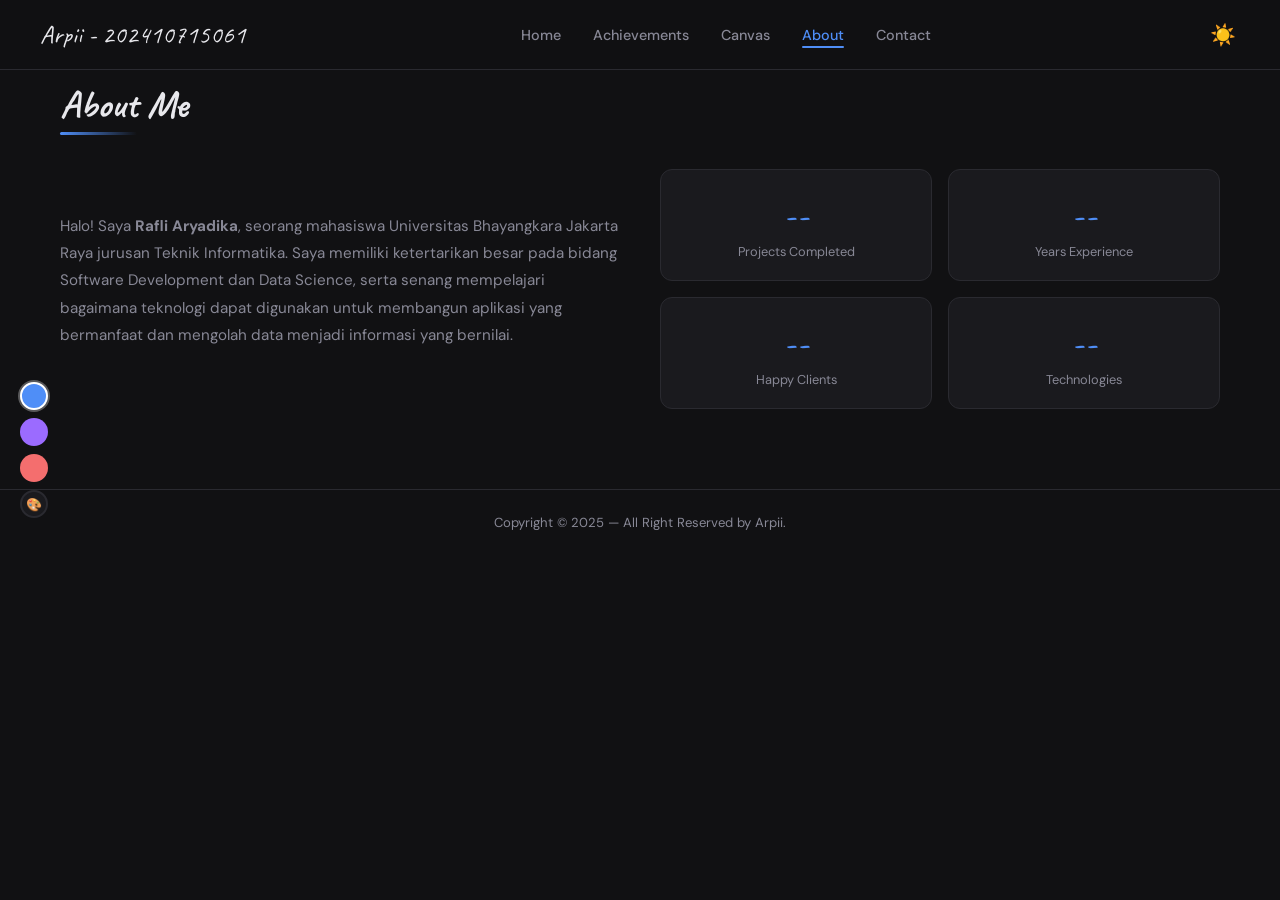
==== about.html @ d250fa43 "update project" ====
<!DOCTYPE html>
<html lang="id">
<head>
<meta charset="UTF-8">
<meta name="viewport" content="width=device-width, initial-scale=1.0">
<title>Arpii — About</title>
<link href="https://fonts.googleapis.com/css2?family=Caveat:wght@400;700&family=DM+Sans:wght@300;400;500&display=swap" rel="stylesheet">
<link rel="stylesheet" href="styles.css">
</head>
<body>

<nav>
  <a href="index.html" class="nav-logo">Arpii - 202410715061</a>
  <ul class="nav-links">
    <li><a href="index.html">Home</a></li>
    <li><a href="achievements.html">Achievements</a></li>
    <li><a href="canvas.html">Canvas</a></li>
    <li><a href="about.html" class="active">About</a></li>
    <li><a href="contact.html">Contact</a></li>
  </ul>
  <div class="nav-right">
    <button class="theme-btn" onclick="toggleTheme()" title="Toggle theme">☀️</button>
  </div>
</nav>

<div class="sidebar-palette" id="sidebarPalette">
  <div class="palette-dot active" style="background:#4f8ef7" title="Blue" onclick="setAccent('#4f8ef7', this)"></div>
  <div class="palette-dot" style="background:#9b6bff" title="Purple" onclick="setAccent('#9b6bff', this)"></div>
  <div class="palette-dot" style="background:#f46e6e" title="Red" onclick="setAccent('#f46e6e', this)"></div>
  <div class="palette-dot special" title="Open Canvas" onclick="window.location.href='canvas.html'">🎨</div>
</div>

<section id="about">
  <h2 class="section-title">About Me</h2>
  <div class="about-grid">
    <div class="about-bio">
      <p>Halo! Saya <strong>Rafli Aryadika</strong>, seorang mahasiswa Universitas Bhayangkara Jakarta Raya jurusan Teknik Informatika. Saya memiliki ketertarikan besar pada bidang Software Development dan Data Science, serta senang mempelajari bagaimana teknologi dapat digunakan untuk membangun aplikasi yang bermanfaat dan mengolah data menjadi informasi yang bernilai.</p>
    </div>
    <div class="about-stats">
      <div class="stat-box"><div class="stat-num">--</div><div class="stat-desc">Projects Completed</div></div>
      <div class="stat-box"><div class="stat-num">--</div><div class="stat-desc">Years Experience</div></div>
      <div class="stat-box"><div class="stat-num">--</div><div class="stat-desc">Happy Clients</div></div>
      <div class="stat-box"><div class="stat-num">--</div><div class="stat-desc">Technologies</div></div>
    </div>
  </div>
</section>

<footer>Copyright © 2025 — All Right Reserved by Arpii.</footer>

<button class="scroll-top" id="scrollTopBtn" onclick="window.scrollTo({top:0,behavior:'smooth'})">↑</button>

  <div id="pageTransition">
    <img src="img/oia-uia.gif"
      class="transition-gif"
      alt="Loading animation"
      title="Page loading">
  </div>

<script src="script.js"></script>
</body>
</html>
---- styles.css ----
:root {
  --bg: #111113;
  --surface: #1a1a1e;
  --border: #2a2a30;
  --accent-blue: #4f8ef7;
  --accent-pink: #f46e6e;
  --accent-purple: #9b6bff;
  --text: #e8e8ec;
  --muted: #888896;
  --polaroid-bg: #f5f0e8;
  --canvas-bg: #1e1e24;
}

*, *::before, *::after { box-sizing: border-box; margin: 0; padding: 0; }

html { scroll-behavior: smooth; }

body {
  background: var(--bg);
  color: var(--text);
  font-family: 'DM Sans', sans-serif;
  min-height: 100vh;
  overflow-x: hidden;
}

/* NAV */
nav {
  position: fixed; 
  top: 0; left: 0; right: 0; 
  z-index: 100;
  display: flex; 
  align-items: center; justify-content: space-between;
  padding: 18px 40px;
  background: rgba(17,17,19,0.85);
  backdrop-filter: blur(12px);
  border-bottom: 1px solid var(--border);
}

.nav-logo {
  font-family: 'Caveat', cursive;
  font-size: 1.6rem;
  color: var(--text);
  text-decoration: none;
}

.nav-links {
  display: flex;
  gap: 32px;
  list-style: none;
}

.nav-links a {
  color: var(--muted);
  text-decoration: none;
  font-size: 0.9rem;
  font-weight: 500;
  transition: color 0.2s;
  position: relative;
}

.nav-links a.active { 
  color: var(--accent-blue); }

.nav-links a.active::after {
  content: ''; 
  position: absolute; 
  bottom: -4px; left: 0; right: 0;
  height: 2px; background: var(--accent-blue); 
  border-radius: 2px;
}

.nav-links a:hover { color: var(--text); }

.nav-right { display: flex; align-items: center; gap: 12px; }

.theme-btn {
  background: none; border: none; cursor: pointer;
  font-size: 1.3rem; padding: 4px;
  transition: transform 0.3s;
}
.theme-btn:hover { transform: rotate(30deg) scale(1.1); }

/* HERO */
#home {
  min-height: 100vh;
  display: flex;
  align-items: center;
  justify-content: center;
  gap: 80px;
  padding: 100px 60px 60px;
  position: relative;
  overflow: hidden;
}

#home::before {
  content: '';
  position: absolute; inset: 0;
  background: radial-gradient(ellipse 60% 60% at 30% 50%, rgba(79,142,247,0.07) 0%, transparent 70%),
              radial-gradient(ellipse 40% 40% at 70% 60%, rgba(155,107,255,0.05) 0%, transparent 70%);
  pointer-events: none;
}

/* POLAROID */
.polaroid-stack {
  position: relative;
  width: 260px; height: 330px;
  flex-shrink: 0;
  animation: floatPolaroid 4s ease-in-out infinite;
}

@keyframes floatPolaroid {
  0%, 100% { transform: translateY(0px) rotate(-4deg); }
  50% { transform: translateY(-14px) rotate(-2deg); }
}

.polaroid-back {
  position: absolute;
  top: 14px; left: 14px;
  width: 240px; height: 310px;
  background: #a8c5f0;
  border-radius: 6px;
  transform: rotate(4deg);
  box-shadow: 0 8px 32px rgba(0,0,0,0.4);
}

.polaroid-front {
  position: absolute;
  top: 0; left: 0;
  width: 240px; height: 310px;
  background: var(--polaroid-bg);
  border-radius: 6px;
  padding: 14px 14px 48px;
  box-shadow: 0 12px 40px rgba(0,0,0,0.5);
  cursor: grab;
}

.polaroid-photo {
  width: 100%; height: 220px;
  background: linear-gradient(145deg, #2a2d3a, #1a1d2e);
  border-radius: 3px;
  overflow: hidden;
  display: flex; align-items: center; justify-content: center;
  font-size: 4rem;
}

.polaroid-photo img{
  width:100%;
  height:100%;
  object-fit:cover;
  display:block;
  filter:contrast(1.05) brightness(1.05);
}

.polaroid-label {
  font-family: 'Caveat', cursive;
  font-size: 1.1rem;
  color: #444;
  text-align: center;
  margin-top: 10px;
}

/* CAMERA ICON */
.camera-icon {
  position: absolute;
  top: -30px; left: -30px;
  font-size: 2.8rem;
  animation: cameraBob 3s ease-in-out infinite;
  filter: drop-shadow(0 4px 8px rgba(0,0,0,0.3));
}
@keyframes cameraBob {
  0%, 100% { transform: rotate(-10deg) scale(1); }
  50% { transform: rotate(5deg) scale(1.05); }
}

/* BADGES */
.badge {
  position: absolute;
  padding: 6px 16px;
  border-radius: 20px;
  font-size: 0.78rem;
  font-weight: 600;
  white-space: nowrap;
  box-shadow: 0 4px 12px rgba(0,0,0,0.3);
  animation: badgePop 0.6s cubic-bezier(0.34, 1.56, 0.64, 1) both;
}
.badge-red { background: #f46e6e; color: white; top: 60px; right: -80px; transform: rotate(3deg); animation-delay: 0.3s; }
.badge-blue { background: #4f8ef7; color: white; top: 130px; right: -70px; transform: rotate(-2deg); animation-delay: 0.5s; }

@keyframes badgePop {
  from { opacity: 0; transform: scale(0.5) rotate(10deg); }
  to { opacity: 1; }
}

/* HERO TEXT */
.hero-text { max-width: 480px; }

.hero-greeting {
  font-family: 'Caveat', cursive;
  font-size: clamp(2.8rem, 5vw, 4.2rem);
  font-weight: 700;
  line-height: 1.1;
  margin-bottom: 14px;
  animation: slideUp 0.7s ease both 0.2s;
}

.hero-sub {
  color: var(--muted);
  font-size: 1rem;
  margin-bottom: 10px;
  animation: slideUp 0.7s ease both 0.35s;
}

.hero-links {
  font-size: 0.95rem;
  color: var(--muted);
  animation: slideUp 0.7s ease both 0.45s;
}

.hero-links a {
  color: var(--text);
  font-weight: 600;
  text-decoration: underline;
  text-underline-offset: 3px;
  transition: color 0.2s;
}
.hero-links a:hover { color: var(--accent-blue); }

@keyframes slideUp {
  from { opacity: 0; transform: translateY(24px); }
  to { opacity: 1; transform: translateY(0); }
}

.hero-cta {
  display: flex; gap: 14px; margin-top: 28px;
  animation: slideUp 0.7s ease both 0.55s;
}

.btn {
  padding: 11px 26px; border-radius: 8px;
  font-family: 'DM Sans', sans-serif;
  font-size: 0.88rem; font-weight: 600;
  cursor: pointer; transition: all 0.2s; border: none;
  text-decoration: none; display: inline-flex; align-items: center; gap: 6px;
}
.btn-primary { background: var(--accent-blue); color: white; }
.btn-primary:hover { background: #3a7ae8; transform: translateY(-2px); box-shadow: 0 8px 20px rgba(79,142,247,0.35); }
.btn-ghost { background: var(--surface); color: var(--text); border: 1px solid var(--border); }
.btn-ghost:hover { border-color: var(--accent-blue); color: var(--accent-blue); transform: translateY(-2px); }

/* SIDEBAR DOTS */
.sidebar-palette {
  position: fixed; left: 20px; top: 50%; transform: translateY(-50%);
  display: flex; flex-direction: column; align-items: center; gap: 8px;
  z-index: 50;
}

.palette-dot {
  width: 28px; height: 28px; border-radius: 50%;
  cursor: pointer; transition: transform 0.2s, box-shadow 0.2s;
  border: 2px solid transparent;
}
.palette-dot:hover { transform: scale(1.2); }
.palette-dot.active { border-color: white; box-shadow: 0 0 0 2px rgba(255,255,255,0.3); }
.palette-dot.special { background: var(--surface); border: 2px solid var(--border); display: flex; align-items: center; justify-content: center; font-size: 0.8rem; }

/* SECTIONS */
section { padding: 80px 60px; }

.section-title {
  font-family: 'Caveat', cursive;
  font-size: 2.4rem;
  margin-bottom: 40px;
  position: relative;
  display: inline-block;
}
.section-title::after {
  content: ''; position: absolute; bottom: -6px; left: 0;
  width: 60%; height: 3px;
  background: linear-gradient(90deg, var(--accent-blue), transparent);
  border-radius: 2px;
}

/* PORTFOLIO */
.portfolio-grid {
  display: grid;
  grid-template-columns: repeat(auto-fill, minmax(280px, 1fr));
  gap: 24px;
}

.project-card {
  background: var(--surface);
  border: 1px solid var(--border);
  border-radius: 14px;
  overflow: hidden;
  transition: transform 0.25s, box-shadow 0.25s, border-color 0.25s;
  cursor: pointer;
}
.project-card:hover {
  transform: translateY(-6px);
  box-shadow: 0 20px 40px rgba(0,0,0,0.3);
  border-color: var(--accent-blue);
}

.project-thumb {
  height: 160px;
  display: flex; align-items: center; justify-content: center;
  font-size: 3rem;
}

.project-info { padding: 16px 20px 20px; }
.project-title { font-weight: 600; margin-bottom: 6px; }
.project-desc { font-size: 0.84rem; color: var(--muted); line-height: 1.5; }

.project-tags { display: flex; flex-wrap: wrap; gap: 6px; margin-top: 12px; }
.tag {
  font-size: 0.72rem; font-weight: 600;
  padding: 3px 10px; border-radius: 20px;
  background: rgba(79,142,247,0.12); color: var(--accent-blue);
}

/* CANVAS SECTION */
#canvas-section {
  background: var(--canvas-bg);
  border-top: 1px solid var(--border);
  border-bottom: 1px solid var(--border);
}

.canvas-wrapper {
  display: flex; flex-direction: column; gap: 16px;
}

.canvas-toolbar {
  display: flex; align-items: center; gap: 12px;
  flex-wrap: wrap;
  background: var(--surface);
  padding: 12px 18px;
  border-radius: 12px;
  border: 1px solid var(--border);
}

.toolbar-group {
  display: flex; align-items: center; gap: 8px;
  padding-right: 12px;
  border-right: 1px solid var(--border);
}
.toolbar-group:last-child { border-right: none; padding-right: 0; }

.tool-btn {
  background: none; border: 1px solid var(--border);
  color: var(--muted); padding: 7px 14px;
  border-radius: 8px; cursor: pointer; font-size: 0.82rem; font-weight: 500;
  font-family: 'DM Sans', sans-serif;
  transition: all 0.2s; display: flex; align-items: center; gap: 5px;
}
.tool-btn:hover, .tool-btn.active {
  background: var(--accent-blue); color: white; border-color: var(--accent-blue);
}

.color-swatch {
  width: 28px; height: 28px; border-radius: 50%; cursor: pointer;
  border: 2px solid transparent; transition: transform 0.15s;
}
.color-swatch:hover { transform: scale(1.15); }
.color-swatch.selected { border-color: white; box-shadow: 0 0 0 2px rgba(255,255,255,0.3); }

.color-input { display: none; }

.size-slider {
  appearance: none; -webkit-appearance: none;
  width: 90px; height: 4px;
  background: var(--border); border-radius: 2px; cursor: pointer;
}
.size-slider::-webkit-slider-thumb {
  appearance: none; -webkit-appearance: none;
  width: 14px; height: 14px; border-radius: 50%;
  background: var(--accent-blue); cursor: pointer;
}

.size-label { font-size: 0.78rem; color: var(--muted); min-width: 28px; }

#drawCanvas {
  width: 100%;
  height: 500px;
  border-radius: 12px;
  border: 1px solid var(--border);
  cursor: crosshair;
  background: #16161a;
  display: block;
  touch-action: none;
}

.canvas-footer {
  display: flex; gap: 10px; justify-content: flex-end;
}

/* ABOUT */
.about-grid { display: grid; grid-template-columns: 1fr 1fr; gap: 40px; align-items: center; }
.about-bio { line-height: 1.8; color: var(--muted); font-size: 0.95rem; }
.about-bio p { margin-bottom: 16px; }
.about-stats { display: grid; grid-template-columns: 1fr 1fr; gap: 16px; }
.stat-box {
  background: var(--surface); border: 1px solid var(--border);
  border-radius: 12px; padding: 20px;
  text-align: center;
}
.stat-num { font-family: 'Caveat', cursive; font-size: 2.4rem; color: var(--accent-blue); }
.stat-desc { font-size: 0.8rem; color: var(--muted); margin-top: 4px; }

/* CONTACT */
.contact-grid { display: grid; grid-template-columns: 1fr 1fr; gap: 40px; }
.contact-links { display: flex; flex-direction: column; gap: 14px; }
.contact-link {
  display: flex; align-items: center; gap: 14px;
  padding: 16px 20px; background: var(--surface);
  border: 1px solid var(--border); border-radius: 12px;
  text-decoration: none; color: var(--text);
  transition: all 0.2s;
}
.contact-link:hover { border-color: var(--accent-blue); transform: translateX(4px); }
.contact-link-icon { font-size: 1.4rem; }
.contact-link-label { font-size: 0.78rem; color: var(--muted); }
.contact-link-value { font-weight: 500; }

.contact-form { display: flex; flex-direction: column; gap: 14px; }
.form-input, .form-textarea {
  background: var(--surface); border: 1px solid var(--border);
  border-radius: 10px; padding: 13px 16px;
  color: var(--text); font-family: 'DM Sans', sans-serif; font-size: 0.9rem;
  outline: none; transition: border-color 0.2s; resize: none;
}
.form-input:focus, .form-textarea:focus { border-color: var(--accent-blue); }
.form-textarea { height: 120px; }

/* FOOTER */
footer {
  text-align: center; padding: 24px;
  color: var(--muted); font-size: 0.82rem;
  border-top: 1px solid var(--border);
}

/* OPACITY OVERLAY for canvas */
#canvasModal {
  display: none; position: fixed; inset: 0; z-index: 200;
  background: rgba(0,0,0,0.85); backdrop-filter: blur(4px);
  align-items: center; justify-content: center; padding: 40px;
}
#canvasModal.open { display: flex; }

.modal-inner {
  background: var(--surface); border-radius: 18px;
  border: 1px solid var(--border); padding: 28px;
  width: 100%; max-width: 900px;
}

.modal-header {
  display: flex; justify-content: space-between; align-items: center;
  margin-bottom: 20px;
}
.modal-title { font-family: 'Caveat', cursive; font-size: 1.8rem; }
.close-btn {
  background: none; border: 1px solid var(--border);
  color: var(--muted); width: 36px; height: 36px; border-radius: 8px;
  cursor: pointer; font-size: 1.2rem; transition: all 0.2s;
}
.close-btn:hover { background: #ff4444; color: white; border-color: #ff4444; }

/* SCROLL TO TOP */
.scroll-top {
  position: fixed; bottom: 30px; right: 30px;
  width: 44px; height: 44px; border-radius: 50%;
  background: var(--accent-blue); color: white;
  border: none; cursor: pointer; font-size: 1.2rem;
  box-shadow: 0 4px 16px rgba(79,142,247,0.4);
  transition: all 0.2s; opacity: 0; pointer-events: none;
  z-index: 99;
}
.scroll-top.visible { opacity: 1; pointer-events: all; }
.scroll-top:hover { transform: translateY(-3px); }

@media (max-width: 768px) {
  #home { flex-direction: column; padding: 100px 24px 60px; gap: 40px; }
  .about-grid, .contact-grid { grid-template-columns: 1fr; }
  section { padding: 60px 24px; }
  nav { padding: 16px 24px; }
  .nav-links { gap: 20px; }
}

/* ==================== PAGE TRANSITION ==================== */

/* Panel default MENUTUPI layar, langsung auto-slide keluar via CSS.
   Tidak ada jeda JS → tidak ada blink. */
#pageTransition {
  position: fixed;
  left: 0; top: 0;
  width: 100%; height: 100%;
  background: #2b0047;
  display: flex;
  align-items: center;
  justify-content: center;
  z-index: 9999;
  transform: translateY(0%);
  animation: pageSlideOut 0.65s cubic-bezier(0.76, 0, 0.24, 1) 0.05s forwards;
  pointer-events: none;
}

/* Saat klik link → reset posisi ke bawah, lalu naik menutupi layar */
#pageTransition.active {
  transform: translateY(100%);
  animation: pageSlideIn 0.55s cubic-bezier(0.76, 0, 0.24, 1) forwards;
  pointer-events: all;
}

@keyframes pageSlideIn {
  from { transform: translateY(100%); }
  to   { transform: translateY(0%); }
}

@keyframes pageSlideOut {
  from { transform: translateY(0%); }
  to   { transform: translateY(-100%); }
}

.transition-gif {
  width: 120px;
  animation: gifBounce 0.6s ease infinite alternate;
}

@keyframes gifBounce {
  from { transform: scale(0.95); }
  to   { transform: scale(1.05); }
}
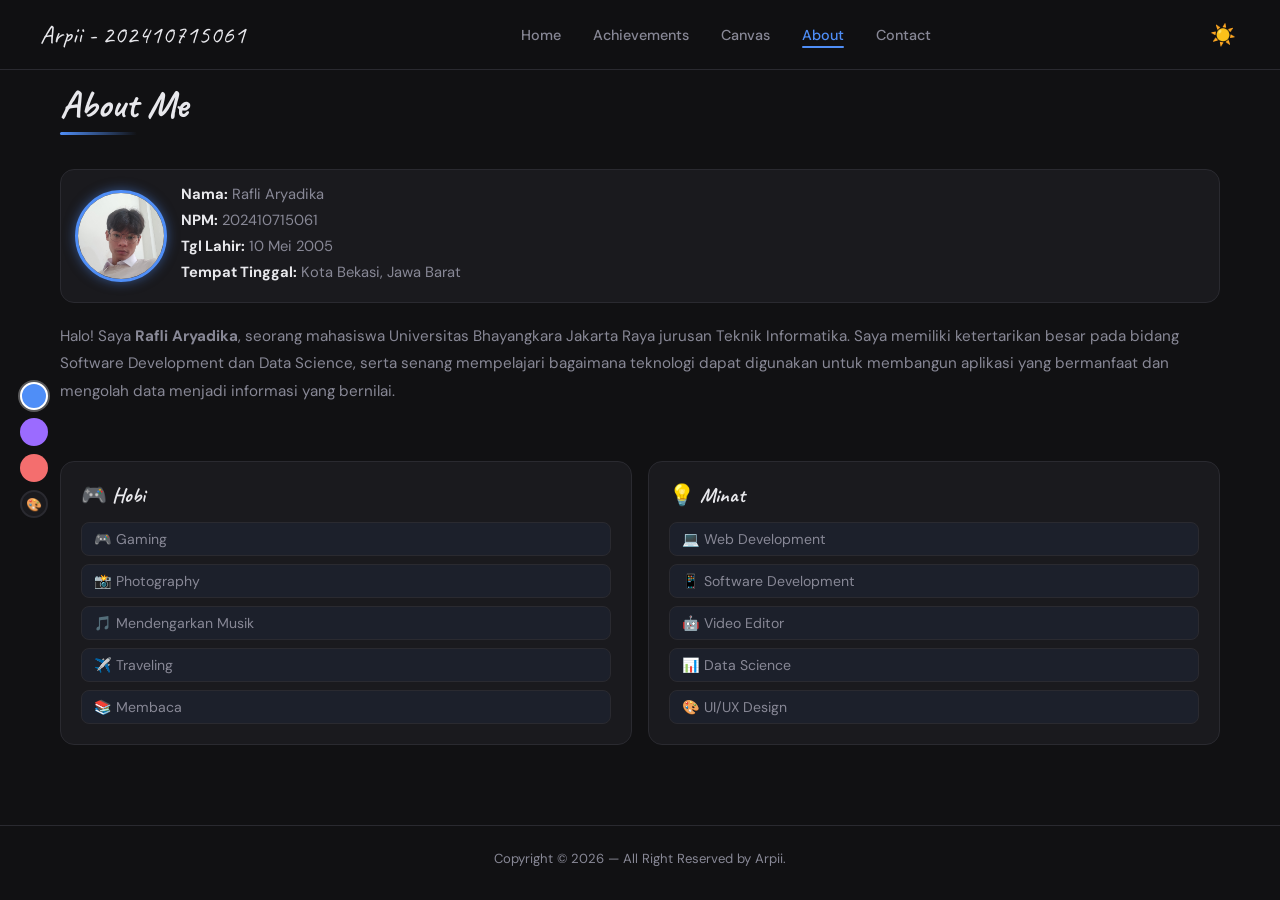
==== commit d0fce2fc: "major adds and updates to the achievements section, including new images and updated dates. Also add" ====
--- a/about.html
+++ b/about.html
@@ -1,61 +1,97 @@
-<!DOCTYPE html>
-<html lang="id">
-<head>
-<meta charset="UTF-8">
-<meta name="viewport" content="width=device-width, initial-scale=1.0">
-<title>Arpii — About</title>
-<link href="https://fonts.googleapis.com/css2?family=Caveat:wght@400;700&family=DM+Sans:wght@300;400;500&display=swap" rel="stylesheet">
-<link rel="stylesheet" href="styles.css">
-</head>
-<body>
-
-<nav>
-  <a href="index.html" class="nav-logo">Arpii - 202410715061</a>
-  <ul class="nav-links">
-    <li><a href="index.html">Home</a></li>
-    <li><a href="achievements.html">Achievements</a></li>
-    <li><a href="canvas.html">Canvas</a></li>
-    <li><a href="about.html" class="active">About</a></li>
-    <li><a href="contact.html">Contact</a></li>
-  </ul>
-  <div class="nav-right">
-    <button class="theme-btn" onclick="toggleTheme()" title="Toggle theme">☀️</button>
-  </div>
-</nav>
-
-<div class="sidebar-palette" id="sidebarPalette">
-  <div class="palette-dot active" style="background:#4f8ef7" title="Blue" onclick="setAccent('#4f8ef7', this)"></div>
-  <div class="palette-dot" style="background:#9b6bff" title="Purple" onclick="setAccent('#9b6bff', this)"></div>
-  <div class="palette-dot" style="background:#f46e6e" title="Red" onclick="setAccent('#f46e6e', this)"></div>
-  <div class="palette-dot special" title="Open Canvas" onclick="window.location.href='canvas.html'">🎨</div>
-</div>
-
-<section id="about">
-  <h2 class="section-title">About Me</h2>
-  <div class="about-grid">
-    <div class="about-bio">
-      <p>Halo! Saya <strong>Rafli Aryadika</strong>, seorang mahasiswa Universitas Bhayangkara Jakarta Raya jurusan Teknik Informatika. Saya memiliki ketertarikan besar pada bidang Software Development dan Data Science, serta senang mempelajari bagaimana teknologi dapat digunakan untuk membangun aplikasi yang bermanfaat dan mengolah data menjadi informasi yang bernilai.</p>
-    </div>
-    <div class="about-stats">
-      <div class="stat-box"><div class="stat-num">--</div><div class="stat-desc">Projects Completed</div></div>
-      <div class="stat-box"><div class="stat-num">--</div><div class="stat-desc">Years Experience</div></div>
-      <div class="stat-box"><div class="stat-num">--</div><div class="stat-desc">Happy Clients</div></div>
-      <div class="stat-box"><div class="stat-num">--</div><div class="stat-desc">Technologies</div></div>
-    </div>
-  </div>
-</section>
-
-<footer>Copyright © 2025 — All Right Reserved by Arpii.</footer>
-
-<button class="scroll-top" id="scrollTopBtn" onclick="window.scrollTo({top:0,behavior:'smooth'})">↑</button>
-
-  <div id="pageTransition">
-    <img src="img/oia-uia.gif"
-      class="transition-gif"
-      alt="Loading animation"
-      title="Page loading">
-  </div>
-
-<script src="script.js"></script>
-</body>
-</html>
+<!DOCTYPE html>
+<html lang="id">
+<head>
+<meta charset="UTF-8">
+<meta name="viewport" content="width=device-width, initial-scale=1.0">
+<title>Arpii — About</title>
+<link href="https://fonts.googleapis.com/css2?family=Caveat:wght@400;700&family=DM+Sans:wght@300;400;500&display=swap" rel="stylesheet">
+<link rel="stylesheet" href="styles.css">
+</head>
+<body>
+
+<nav>
+  <a href="index.html" class="nav-logo">Arpii - 202410715061</a>
+  <ul class="nav-links" id="navLinks">
+    <li><a href="index.html">Home</a></li>
+    <li><a href="achievements.html">Achievements</a></li>
+    <li><a href="canvas.html">Canvas</a></li>
+    <li><a href="about.html" class="active">About</a></li>
+    <li><a href="contact.html">Contact</a></li>
+  </ul>
+  <div class="nav-right">
+  <button class="theme-btn" onclick="toggleTheme()" title="Toggle theme">☀️</button>
+  <button class="hamburger" id="hamburger" onclick="toggleNav()" aria-label="Menu">
+    <span></span><span></span><span></span>
+  </button>
+  </div>
+</nav>
+
+<div class="sidebar-palette" id="sidebarPalette">
+  <div class="palette-dot active" style="background:#4f8ef7" title="Blue" onclick="setAccent('#4f8ef7', this)"></div>
+  <div class="palette-dot" style="background:#9b6bff" title="Purple" onclick="setAccent('#9b6bff', this)"></div>
+  <div class="palette-dot" style="background:#f46e6e" title="Red" onclick="setAccent('#f46e6e', this)"></div>
+  <div class="palette-dot special" title="Open Canvas" onclick="window.location.href='canvas.html'">🎨</div>
+</div>
+
+<section id="about">
+  <h2 class="section-title">About Me</h2>
+  <div class="about-grid">
+
+    <div class="about-left">
+
+      <div class="profile-card">
+      <img src="img/rafli.jpg" alt="Rafli Aryadika" class="profile-img">
+
+      <div class="profile-info">
+        <p><strong>Nama:</strong> Rafli Aryadika</p>
+        <p><strong>NPM:</strong> 202410715061</p>
+        <p><strong>Tgl Lahir:</strong> 10 Mei 2005</p>
+        <p><strong>Tempat Tinggal:</strong> Kota Bekasi, Jawa Barat</p>
+      </div>
+    </div>
+
+    <div class="about-bio">
+      <p>Halo! Saya <strong>Rafli Aryadika</strong>, seorang mahasiswa Universitas Bhayangkara Jakarta Raya jurusan Teknik Informatika. Saya memiliki ketertarikan besar pada bidang Software Development dan Data Science, serta senang mempelajari bagaimana teknologi dapat digunakan untuk membangun aplikasi yang bermanfaat dan mengolah data menjadi informasi yang bernilai.</p>
+    </div>
+  </div>
+
+    <div class="about-hobbies">
+      <div class="hobbies-col">
+        <h3 class="hobbies-title">🎮 Hobi</h3>
+        <ul class="hobbies-list">
+          <li>🎮 Gaming</li>
+          <li>📸 Photography</li>
+          <li>🎵 Mendengarkan Musik</li>
+          <li>✈️ Traveling</li>
+          <li>📚 Membaca</li>
+        </ul>
+      </div>
+      <div class="hobbies-col">
+        <h3 class="hobbies-title">💡 Minat</h3>
+        <ul class="hobbies-list">
+          <li>💻 Web Development</li>
+          <li>📱 Software Development</li>
+          <li>🤖 Video Editor</li>
+          <li>📊 Data Science</li>
+          <li>🎨 UI/UX Design</li>
+        </ul>
+      </div>
+    </div>
+
+  </div>
+</section>
+
+<footer>Copyright © 2026 — All Right Reserved by Arpii.</footer>
+
+<button class="scroll-top" id="scrollTopBtn" onclick="window.scrollTo({top:0,behavior:'smooth'})">↑</button>
+
+  <div id="pageTransition">
+    <img src="img/oia-uia.gif"
+      class="transition-gif"
+      alt="Loading animation"
+      title="Page loading">
+  </div>
+
+<script src="script.js"></script>
+</body>
+</html>
--- a/styles.css
+++ b/styles.css
@@ -1,531 +1,1023 @@
+html{
+  scroll-behavior: smooth;
+}
+
 :root {
-  --bg: #111113;
-  --surface: #1a1a1e;
-  --border: #2a2a30;
-  --accent-blue: #4f8ef7;
-  --accent-pink: #f46e6e;
+  --bg:            #111113;
+  --surface:       #1a1a1e;
+  --border:        #2a2a30;
+  --accent-blue:   #4f8ef7;
+  --accent-pink:   #f46e6e;
   --accent-purple: #9b6bff;
-  --text: #e8e8ec;
-  --muted: #888896;
-  --polaroid-bg: #f5f0e8;
-  --canvas-bg: #1e1e24;
-}
-
-*, *::before, *::after { box-sizing: border-box; margin: 0; padding: 0; }
-
-html { scroll-behavior: smooth; }
+  --text:          #e8e8ec;
+  --muted:         #888896;
+  --polaroid-bg:   #f5f0e8;
+  --canvas-bg:     #1e1e24;
+}
+
+*, *::before, *::after {
+  box-sizing: border-box;
+  margin: 0;
+  padding: 0;
+}
+
+html {
+  scroll-behavior: smooth;
+}
 
 body {
-  background: var(--bg);
-  color: var(--text);
-  font-family: 'DM Sans', sans-serif;
-  min-height: 100vh;
-  overflow-x: hidden;
-}
-
-/* NAV */
+  background:   var(--bg);
+  color:        var(--text);
+  font-family:  'DM Sans', sans-serif;
+  min-height:   100vh;
+  overflow-x:   hidden;
+  transition:   background 0.4s ease, color 0.3s ease;
+}
+
+body, nav, .polaroid-front, .stat-box, .contact-link,
+.form-input, .form-textarea, .card, .project-card,
+.canvas-toolbar, #drawCanvas, .modal-inner {
+  transition: background 0.4s ease, border-color 0.3s ease, color 0.3s ease;
+}
+
 nav {
-  position: fixed; 
-  top: 0; left: 0; right: 0; 
-  z-index: 100;
-  display: flex; 
-  align-items: center; justify-content: space-between;
-  padding: 18px 40px;
-  background: rgba(17,17,19,0.85);
+  position:        fixed;
+  top: 0; left: 0; right: 0;
+  z-index:         100;
+  display:         flex;
+  align-items:     center;
+  justify-content: space-between;
+  flex-wrap:       wrap;
+  padding:         18px 40px;
+  background:      rgba(17,17,19,0.85);
   backdrop-filter: blur(12px);
-  border-bottom: 1px solid var(--border);
+  border-bottom:   1px solid var(--border);
+  transition:      background 0.4s ease, border-color 0.3s ease;
 }
 
 .nav-logo {
-  font-family: 'Caveat', cursive;
-  font-size: 1.6rem;
-  color: var(--text);
+  font-family:     'Caveat', cursive;
+  font-size:       1.6rem;
+  color:           var(--text);
   text-decoration: none;
 }
 
 .nav-links {
-  display: flex;
-  gap: 32px;
+  display:    flex;
+  gap:        32px;
   list-style: none;
 }
 
 .nav-links a {
-  color: var(--muted);
+  color:           var(--muted);
   text-decoration: none;
-  font-size: 0.9rem;
-  font-weight: 500;
-  transition: color 0.2s;
-  position: relative;
-}
-
-.nav-links a.active { 
-  color: var(--accent-blue); }
-
-.nav-links a.active::after {
-  content: ''; 
-  position: absolute; 
+  font-size:       0.9rem;
+  font-weight:     500;
+  position:        relative;
+  transition:      color 0.2s;
+}
+
+.nav-links a:hover          { color: var(--text); }
+.nav-links a.active         { color: var(--accent-blue); }
+.nav-links a.active::after  {
+  content:       '';
+  position:      absolute;
   bottom: -4px; left: 0; right: 0;
-  height: 2px; background: var(--accent-blue); 
+  height:        2px;
+  background:    var(--accent-blue);
   border-radius: 2px;
 }
 
-.nav-links a:hover { color: var(--text); }
-
-.nav-right { display: flex; align-items: center; gap: 12px; }
+.nav-right {
+  display:     flex;
+  align-items: center;
+  gap:         12px;
+}
 
 .theme-btn {
-  background: none; border: none; cursor: pointer;
-  font-size: 1.3rem; padding: 4px;
-  transition: transform 0.3s;
-}
-.theme-btn:hover { transform: rotate(30deg) scale(1.1); }
-
-/* HERO */
+  background:  none;
+  border:      none;
+  cursor:      pointer;
+  font-size:   1.3rem;
+  padding:     4px;
+  transition:  transform 0.4s cubic-bezier(0.34, 1.56, 0.64, 1);
+}
+
+.theme-btn:hover {
+  transform: rotate(30deg) scale(1.1);
+}
+
+.theme-btn.spinning {
+  animation: themeSpin 0.5s cubic-bezier(0.34, 1.56, 0.64, 1) forwards;
+}
+
+@keyframes themeSpin {
+  0%   { transform: rotate(0deg)   scale(1);   }
+  40%  { transform: rotate(200deg) scale(1.3); }
+  70%  { transform: rotate(340deg) scale(0.9); }
+  100% { transform: rotate(360deg) scale(1);   }
+}
+
+.hamburger {
+  display:       none;
+  flex-direction: column;
+  gap:           5px;
+  background:    none;
+  border:        1px solid var(--border);
+  border-radius: 8px;
+  padding:       8px 10px;
+  cursor:        pointer;
+}
+
+.hamburger span {
+  display:       block;
+  width:         20px;
+  height:        2px;
+  background:    var(--text);
+  border-radius: 2px;
+  transition:    all 0.3s;
+}
+
+.hamburger.open span:nth-child(1) { transform: translateY(7px) rotate(45deg);  }
+.hamburger.open span:nth-child(2) { opacity: 0;                                 }
+.hamburger.open span:nth-child(3) { transform: translateY(-7px) rotate(-45deg); }
+
+.sidebar-palette {
+  position:       fixed;
+  left:           20px;
+  top:            50%;
+  transform:      translateY(-50%);
+  display:        flex;
+  flex-direction: column;
+  align-items:    center;
+  gap:            8px;
+  z-index:        50;
+}
+
+.palette-dot {
+  width:      28px;
+  height:     28px;
+  border:     2px solid transparent;
+  border-radius: 50%;
+  cursor:     pointer;
+  transition: transform 0.2s, box-shadow 0.2s;
+}
+
+.palette-dot:hover  { transform: scale(1.2); }
+.palette-dot.active { border-color: white; box-shadow: 0 0 0 2px rgba(255,255,255,0.3); }
+.palette-dot.special {
+  background:      var(--surface);
+  border:          2px solid var(--border);
+  display:         flex;
+  align-items:     center;
+  justify-content: center;
+  font-size:       0.8rem;
+}
+
 #home {
-  min-height: 100vh;
-  display: flex;
-  align-items: center;
+  min-height:      100vh;
+  display:         flex;
+  align-items:     center;
   justify-content: center;
-  gap: 80px;
-  padding: 100px 60px 60px;
-  position: relative;
-  overflow: hidden;
+  gap:             80px;
+  padding:         100px 60px 60px;
+  position:        relative;
+  overflow:        hidden;
 }
 
 #home::before {
-  content: '';
-  position: absolute; inset: 0;
-  background: radial-gradient(ellipse 60% 60% at 30% 50%, rgba(79,142,247,0.07) 0%, transparent 70%),
-              radial-gradient(ellipse 40% 40% at 70% 60%, rgba(155,107,255,0.05) 0%, transparent 70%);
+  content:        '';
+  position:       absolute;
+  inset:          0;
+  background:     radial-gradient(ellipse 60% 60% at 30% 50%, rgba(79,142,247,0.07) 0%, transparent 70%),
+                  radial-gradient(ellipse 40% 40% at 70% 60%, rgba(155,107,255,0.05) 0%, transparent 70%);
   pointer-events: none;
 }
 
-/* POLAROID */
+/* --- Polaroid --- */
 .polaroid-stack {
-  position: relative;
-  width: 260px; height: 330px;
+  position:   relative;
+  width:      260px;
+  height:     330px;
   flex-shrink: 0;
-  animation: floatPolaroid 4s ease-in-out infinite;
+  animation:  floatPolaroid 4s ease-in-out infinite;
 }
 
 @keyframes floatPolaroid {
-  0%, 100% { transform: translateY(0px) rotate(-4deg); }
-  50% { transform: translateY(-14px) rotate(-2deg); }
+  0%, 100% { transform: translateY(0px)   rotate(-4deg); }
+  50%       { transform: translateY(-14px) rotate(-2deg); }
 }
 
 .polaroid-back {
-  position: absolute;
+  position:      absolute;
   top: 14px; left: 14px;
-  width: 240px; height: 310px;
-  background: #a8c5f0;
+  width:         240px;
+  height:        310px;
+  background:    #a8c5f0;
   border-radius: 6px;
-  transform: rotate(4deg);
-  box-shadow: 0 8px 32px rgba(0,0,0,0.4);
+  transform:     rotate(4deg);
+  box-shadow:    0 8px 32px rgba(0,0,0,0.4);
 }
 
 .polaroid-front {
-  position: absolute;
+  position:      absolute;
   top: 0; left: 0;
-  width: 240px; height: 310px;
-  background: var(--polaroid-bg);
+  width:         240px;
+  height:        310px;
+  background:    var(--polaroid-bg);
   border-radius: 6px;
-  padding: 14px 14px 48px;
-  box-shadow: 0 12px 40px rgba(0,0,0,0.5);
-  cursor: grab;
+  padding:       14px 14px 48px;
+  box-shadow:    0 12px 40px rgba(0,0,0,0.5);
+  cursor:        grab;
 }
 
 .polaroid-photo {
-  width: 100%; height: 220px;
-  background: linear-gradient(145deg, #2a2d3a, #1a1d2e);
-  border-radius: 3px;
-  overflow: hidden;
-  display: flex; align-items: center; justify-content: center;
-  font-size: 4rem;
-}
-
-.polaroid-photo img{
-  width:100%;
-  height:100%;
-  object-fit:cover;
-  display:block;
-  filter:contrast(1.05) brightness(1.05);
+  width:           100%;
+  height:          220px;
+  background:      linear-gradient(145deg, #2a2d3a, #1a1d2e);
+  border-radius:   3px;
+  overflow:        hidden;
+  display:         flex;
+  align-items:     center;
+  justify-content: center;
+  font-size:       4rem;
+}
+
+.polaroid-photo img {
+  width:      100%;
+  height:     100%;
+  object-fit: cover;
+  display:    block;
+  filter:     contrast(1.05) brightness(1.05);
 }
 
 .polaroid-label {
   font-family: 'Caveat', cursive;
-  font-size: 1.1rem;
-  color: #444;
-  text-align: center;
-  margin-top: 10px;
-}
-
-/* CAMERA ICON */
+  font-size:   1.1rem;
+  color:       #444;
+  text-align:  center;
+  margin-top:  10px;
+}
+
+/* --- Camera Icon --- */
 .camera-icon {
-  position: absolute;
-  top: -30px; left: -30px;
+  position:  absolute;
+  top:  -30px;
+  left: -30px;
   font-size: 2.8rem;
   animation: cameraBob 3s ease-in-out infinite;
-  filter: drop-shadow(0 4px 8px rgba(0,0,0,0.3));
-}
+  filter:    drop-shadow(0 4px 8px rgba(0,0,0,0.3));
+}
+
 @keyframes cameraBob {
-  0%, 100% { transform: rotate(-10deg) scale(1); }
-  50% { transform: rotate(5deg) scale(1.05); }
-}
-
-/* BADGES */
+  0%, 100% { transform: rotate(-10deg) scale(1);    }
+  50%       { transform: rotate(5deg)   scale(1.05); }
+}
+
+/* --- Badges --- */
 .badge {
-  position: absolute;
-  padding: 6px 16px;
+  position:      absolute;
+  padding:       6px 16px;
   border-radius: 20px;
-  font-size: 0.78rem;
-  font-weight: 600;
-  white-space: nowrap;
-  box-shadow: 0 4px 12px rgba(0,0,0,0.3);
-  animation: badgePop 0.6s cubic-bezier(0.34, 1.56, 0.64, 1) both;
-}
-.badge-red { background: #f46e6e; color: white; top: 60px; right: -80px; transform: rotate(3deg); animation-delay: 0.3s; }
+  font-size:     0.78rem;
+  font-weight:   600;
+  white-space:   nowrap;
+  box-shadow:    0 4px 12px rgba(0,0,0,0.3);
+  animation:     badgePop 0.6s cubic-bezier(0.34, 1.56, 0.64, 1) both;
+}
+
+.badge-red  { background: #f46e6e; color: white; top: 60px;  right: -80px; transform: rotate(3deg);  animation-delay: 0.3s; }
 .badge-blue { background: #4f8ef7; color: white; top: 130px; right: -70px; transform: rotate(-2deg); animation-delay: 0.5s; }
 
 @keyframes badgePop {
   from { opacity: 0; transform: scale(0.5) rotate(10deg); }
-  to { opacity: 1; }
-}
-
-/* HERO TEXT */
+  to   { opacity: 1; }
+}
+
+/* --- Hero Text --- */
 .hero-text { max-width: 480px; }
 
 .hero-greeting {
-  font-family: 'Caveat', cursive;
-  font-size: clamp(2.8rem, 5vw, 4.2rem);
-  font-weight: 700;
-  line-height: 1.1;
+  font-family:  'Caveat', cursive;
+  font-size:    clamp(2.8rem, 5vw, 4.2rem);
+  font-weight:  700;
+  line-height:  1.1;
   margin-bottom: 14px;
-  animation: slideUp 0.7s ease both 0.2s;
+  animation:    slideUp 0.7s ease both 0.2s;
 }
 
 .hero-sub {
-  color: var(--muted);
-  font-size: 1rem;
+  color:         var(--muted);
+  font-size:     1rem;
   margin-bottom: 10px;
-  animation: slideUp 0.7s ease both 0.35s;
+  animation:     slideUp 0.7s ease both 0.35s;
 }
 
 .hero-links {
-  font-size: 0.95rem;
-  color: var(--muted);
-  animation: slideUp 0.7s ease both 0.45s;
+  font-size:  0.95rem;
+  color:      var(--muted);
+  animation:  slideUp 0.7s ease both 0.45s;
 }
 
 .hero-links a {
-  color: var(--text);
-  font-weight: 600;
-  text-decoration: underline;
+  color:                var(--text);
+  font-weight:          600;
+  text-decoration:      underline;
   text-underline-offset: 3px;
-  transition: color 0.2s;
-}
+  transition:           color 0.2s;
+}
+
 .hero-links a:hover { color: var(--accent-blue); }
+
+.hero-cta {
+  display:    flex;
+  gap:        14px;
+  margin-top: 28px;
+  animation:  slideUp 0.7s ease both 0.55s;
+}
 
 @keyframes slideUp {
   from { opacity: 0; transform: translateY(24px); }
-  to { opacity: 1; transform: translateY(0); }
-}
-
-.hero-cta {
-  display: flex; gap: 14px; margin-top: 28px;
-  animation: slideUp 0.7s ease both 0.55s;
+  to   { opacity: 1; transform: translateY(0);    }
 }
 
 .btn {
-  padding: 11px 26px; border-radius: 8px;
-  font-family: 'DM Sans', sans-serif;
-  font-size: 0.88rem; font-weight: 600;
-  cursor: pointer; transition: all 0.2s; border: none;
-  text-decoration: none; display: inline-flex; align-items: center; gap: 6px;
-}
-.btn-primary { background: var(--accent-blue); color: white; }
+  padding:       11px 26px;
+  border-radius: 8px;
+  font-family:   'DM Sans', sans-serif;
+  font-size:     0.88rem;
+  font-weight:   600;
+  cursor:        pointer;
+  border:        none;
+  text-decoration: none;
+  display:       inline-flex;
+  align-items:   center;
+  gap:           6px;
+  transition:    all 0.2s;
+}
+
+.btn-primary       { background: var(--accent-blue); color: white; }
 .btn-primary:hover { background: #3a7ae8; transform: translateY(-2px); box-shadow: 0 8px 20px rgba(79,142,247,0.35); }
-.btn-ghost { background: var(--surface); color: var(--text); border: 1px solid var(--border); }
-.btn-ghost:hover { border-color: var(--accent-blue); color: var(--accent-blue); transform: translateY(-2px); }
-
-/* SIDEBAR DOTS */
-.sidebar-palette {
-  position: fixed; left: 20px; top: 50%; transform: translateY(-50%);
-  display: flex; flex-direction: column; align-items: center; gap: 8px;
-  z-index: 50;
-}
-
-.palette-dot {
-  width: 28px; height: 28px; border-radius: 50%;
-  cursor: pointer; transition: transform 0.2s, box-shadow 0.2s;
-  border: 2px solid transparent;
-}
-.palette-dot:hover { transform: scale(1.2); }
-.palette-dot.active { border-color: white; box-shadow: 0 0 0 2px rgba(255,255,255,0.3); }
-.palette-dot.special { background: var(--surface); border: 2px solid var(--border); display: flex; align-items: center; justify-content: center; font-size: 0.8rem; }
-
-/* SECTIONS */
+
+.btn-ghost         { background: var(--surface); color: var(--text); border: 1px solid var(--border); }
+.btn-ghost:hover   { border-color: var(--accent-blue); color: var(--accent-blue); transform: translateY(-2px); }
+
 section { padding: 80px 60px; }
 
 .section-title {
-  font-family: 'Caveat', cursive;
-  font-size: 2.4rem;
-  margin-bottom: 40px;
-  position: relative;
-  display: inline-block;
-}
+  font-family:    'Caveat', cursive;
+  font-size:      2.4rem;
+  margin-bottom:  40px;
+  position:       relative;
+  display:        inline-block;
+}
+
 .section-title::after {
-  content: ''; position: absolute; bottom: -6px; left: 0;
-  width: 60%; height: 3px;
-  background: linear-gradient(90deg, var(--accent-blue), transparent);
+  content:       '';
+  position:      absolute;
+  bottom: -6px; left: 0;
+  width:         60%;
+  height:        3px;
+  background:    linear-gradient(90deg, var(--accent-blue), transparent);
   border-radius: 2px;
 }
 
-/* PORTFOLIO */
-.portfolio-grid {
+/* ABOUT */
+.about-grid {
+  display:               grid;
+  grid-template-columns: 1fr 1fr;
+  gap:                   40px;
+  align-items:           start;
+}
+
+.about-bio       { line-height: 1.8; color: var(--muted); font-size: 0.95rem; }
+.about-bio p     { margin-bottom: 16px; }
+
+/* Hobi & Minat */
+.about-hobbies {
+  display:               grid;
+  grid-template-columns: 1fr 1fr;
+  gap:                   16px;
+}
+
+.hobbies-col {
+  background:    var(--surface);
+  border:        1px solid var(--border);
+  border-radius: 14px;
+  padding:       20px;
+  transition:    border-color 0.25s, box-shadow 0.25s;
+}
+
+.hobbies-col:hover {
+  border-color: var(--accent-blue);
+  box-shadow:   0 8px 24px rgba(0,0,0,0.3);
+}
+
+.hobbies-title {
+  font-family:   'Caveat', cursive;
+  font-size:     1.3rem;
+  font-weight:   700;
+  color:         var(--text);
+  margin-bottom: 14px;
+}
+
+.hobbies-list {
+  list-style:     none;
+  display:        flex;
+  flex-direction: column;
+  gap:            8px;
+}
+
+.hobbies-list li {
+  font-size:     0.88rem;
+  color:         var(--muted);
+  padding:       7px 12px;
+  background:    rgba(79,142,247,0.06);
+  border:        1px solid var(--border);
+  border-radius: 8px;
+  transition:    all 0.2s;
+}
+
+.hobbies-list li:hover {
+  color:        var(--text);
+  border-color: var(--accent-blue);
+  background:   rgba(79,142,247,0.1);
+  transform:    translateX(4px);
+}
+.stat-box {
+  background:    var(--surface);
+  border:        1px solid var(--border);
+  border-radius: 12px;
+  padding:       20px;
+  text-align:    center;
+}
+
+.stat-num  { font-family: 'Caveat', cursive; font-size: 2.4rem; color: var(--accent-blue); }
+.stat-desc { font-size: 0.8rem; color: var(--muted); margin-top: 4px; }
+
+.page {
+  max-width: 760px;
+  margin:    0 auto;
+  padding:   100px 24px 80px;
+}
+
+.page-header        { margin-bottom: 48px; animation: fadeUp .5s ease both; }
+.page-header h1     { font-weight: 800; font-size: clamp(2rem, 5vw, 3rem); letter-spacing: -.04em; line-height: 1; margin-bottom: 8px; }
+.page-header p      { color: var(--muted); font-size: .9rem; }
+
+.timeline           { position: relative; }
+.timeline::before   {
+  content:    '';
+  position:   absolute;
+  left:       19px;
+  top: 0; bottom: 0;
+  width:      1px;
+  background: linear-gradient(to bottom, var(--border), transparent);
+}
+
+.achievement-item {
+  display:               grid;
+  grid-template-columns: 40px 1fr;
+  gap:                   16px;
+  margin-bottom:         36px;
+  animation:             fadeUp .5s ease both;
+}
+
+.achievement-item:nth-child(1) { animation-delay: .08s; }
+.achievement-item:nth-child(2) { animation-delay: .16s; }
+.achievement-item:nth-child(3) { animation-delay: .24s; }
+.achievement-item:nth-child(4) { animation-delay: .32s; }
+
+.avatar-col { display: flex; flex-direction: column; align-items: center; }
+
+.avatar {
+  width:           40px;
+  height:          40px;
+  border-radius:   50%;
+  background:      linear-gradient(135deg, #4d7cff 0%, #a855f7 100%);
+  display:         flex;
+  align-items:     center;
+  justify-content: center;
+  font-weight:     700;
+  font-size:       .85rem;
+  color:           #fff;
+  flex-shrink:     0;
+  position:        relative;
+  z-index:         1;
+  border:          2px solid var(--bg);
+}
+
+.card {
+  background:    var(--surface);
+  border:        1px solid var(--border);
+  border-radius: 14px;
+  padding:       20px 22px 22px;
+  transition:    border-color .25s, box-shadow .25s;
+}
+
+.card:hover        { border-color: #35353f; box-shadow: 0 8px 32px rgba(0,0,0,.4); }
+.card-meta         { display: flex; align-items: center; gap: 10px; margin-bottom: 12px; }
+.card-name         { font-weight: 700; font-size: .9rem; }
+.card-date         { font-size: .78rem; color: var(--muted); }
+.card-title        { font-weight: 700; font-size: 1.05rem; letter-spacing: -.02em; margin-bottom: 4px; line-height: 1.3; }
+.card-issuer       { font-size: .82rem; color: var(--muted); margin-bottom: 14px; }
+
+.tags { display: flex; flex-wrap: wrap; gap: 8px; margin-bottom: 16px; }
+
+.tag {
+  font-size:     0.72rem;
+  font-weight:   600;
+  padding:       3px 10px;
+  border-radius: 20px;
+  background:    rgba(79,142,247,0.12);
+  color:         var(--accent-blue);
+  border:        1px solid rgba(79,142,247,0.2);
+  transition:    border-color .2s, color .2s;
+}
+
+.cert-img-wrap {
+  margin-top:    14px;
+  border-radius: 10px;
+  overflow:      hidden;
+  border:        1px solid var(--border);
+  max-width:     240px;
+  cursor:        pointer;
+  transition:    transform .25s, box-shadow .25s;
+}
+
+.cert-img-wrap:hover { transform: scale(1.02); box-shadow: 0 12px 36px rgba(0,0,0,.5); }
+.cert-img-wrap img   { width: 100%; display: block; filter: brightness(.95); }
+
+.lightbox {
+  position:       fixed;
+  inset:          0;
+  background:     rgba(0,0,0,.88);
+  backdrop-filter: blur(12px);
+  z-index:        200;
+  display:        flex;
+  align-items:    center;
+  justify-content: center;
+  opacity:        0;
+  pointer-events: none;
+  transition:     opacity .3s;
+}
+
+.lightbox.open      { opacity: 1; pointer-events: all; }
+.lightbox img       { max-width: min(90vw, 600px); max-height: 85vh; border-radius: 12px; box-shadow: 0 24px 80px rgba(0,0,0,.7); transform: scale(.95); transition: transform .3s; }
+.lightbox.open img  { transform: scale(1); }
+
+.lightbox-close {
+  position:   absolute;
+  top:  24px;
+  right: 28px;
+  color:      #fff;
+  font-size:  1.5rem;
+  cursor:     pointer;
+  opacity:    .6;
+  background: none;
+  border:     none;
+  transition: opacity .2s;
+}
+.lightbox-close:hover { opacity: 1; }
+
+.contact-grid {
+  display:               grid;
+  grid-template-columns: 1fr 1fr;
+  gap:                   40px;
+}
+
+.contact-links { display: flex; flex-direction: column; gap: 14px; }
+
+.contact-link {
+  display:       flex;
+  align-items:   center;
+  gap:           14px;
+  padding:       16px 20px;
+  background:    var(--surface);
+  border:        1px solid var(--border);
+  border-radius: 12px;
+  text-decoration: none;
+  color:         var(--text);
+  transition:    all 0.2s;
+}
+
+.contact-link:hover      { border-color: var(--accent-blue); transform: translateX(4px); }
+.contact-link-icon       { font-size: 1.4rem; }
+.contact-link-label      { font-size: 0.78rem; color: var(--muted); }
+.contact-link-value      { font-weight: 500; }
+
+.contact-form { display: flex; flex-direction: column; gap: 14px; }
+
+.form-input, .form-textarea {
+  background:    var(--surface);
+  border:        1px solid var(--border);
+  border-radius: 10px;
+  padding:       13px 16px;
+  color:         var(--text);
+  font-family:   'DM Sans', sans-serif;
+  font-size:     0.9rem;
+  outline:       none;
+  resize:        none;
+  transition:    border-color 0.2s;
+}
+
+.form-input:focus,
+.form-textarea:focus { border-color: var(--accent-blue); }
+.form-textarea       { height: 120px; }
+
+#canvas-section {
+  background:   var(--canvas-bg);
+  border-top:   1px solid var(--border);
+  border-bottom: 1px solid var(--border);
+}
+
+.canvas-wrapper { display: flex; flex-direction: column; gap: 16px; }
+
+.canvas-toolbar {
+  display:       flex;
+  align-items:   center;
+  gap:           12px;
+  flex-wrap:     wrap;
+  background:    var(--surface);
+  padding:       12px 18px;
+  border-radius: 12px;
+  border:        1px solid var(--border);
+}
+
+.toolbar-group {
+  display:       flex;
+  align-items:   center;
+  gap:           8px;
+  padding-right: 12px;
+  border-right:  1px solid var(--border);
+}
+.toolbar-group:last-child { border-right: none; padding-right: 0; }
+
+.tool-btn {
+  background:    none;
+  border:        1px solid var(--border);
+  color:         var(--muted);
+  padding:       7px 14px;
+  border-radius: 8px;
+  cursor:        pointer;
+  font-size:     0.82rem;
+  font-weight:   500;
+  font-family:   'DM Sans', sans-serif;
+  display:       flex;
+  align-items:   center;
+  gap:           5px;
+  transition:    all 0.2s;
+}
+.tool-btn:hover,
+.tool-btn.active { background: var(--accent-blue); color: white; border-color: var(--accent-blue); }
+
+.color-swatch {
+  width:      28px;
+  height:     28px;
+  border:     2px solid transparent;
+  border-radius: 50%;
+  cursor:     pointer;
+  transition: transform 0.15s;
+}
+.color-swatch:hover    { transform: scale(1.15); }
+.color-swatch.selected { border-color: white; box-shadow: 0 0 0 2px rgba(255,255,255,0.3); }
+
+.color-input { display: none; }
+
+.size-slider {
+  appearance:         none;
+  -webkit-appearance: none;
+  width:              90px;
+  height:             4px;
+  background:         var(--border);
+  border-radius:      2px;
+  cursor:             pointer;
+}
+.size-slider::-webkit-slider-thumb {
+  appearance:         none;
+  -webkit-appearance: none;
+  width:              14px;
+  height:             14px;
+  border-radius:      50%;
+  background:         var(--accent-blue);
+  cursor:             pointer;
+}
+
+.size-label { font-size: 0.78rem; color: var(--muted); min-width: 28px; }
+
+#drawCanvas {
+  width:         100%;
+  height:        500px;
+  border-radius: 12px;
+  border:        1px solid var(--border);
+  cursor:        crosshair;
+  background:    #16161a;
+  display:       block;
+  touch-action:  none;
+}
+
+.canvas-footer { display: flex; gap: 10px; justify-content: flex-end; }
+
+#canvasModal {
+  display:         none;
+  position:        fixed;
+  inset:           0;
+  z-index:         200;
+  background:      rgba(0,0,0,0.85);
+  backdrop-filter: blur(4px);
+  align-items:     center;
+  justify-content: center;
+  padding:         40px;
+}
+#canvasModal.open { display: flex; }
+
+.modal-inner {
+  background:    var(--surface);
+  border-radius: 18px;
+  border:        1px solid var(--border);
+  padding:       28px;
+  width:         100%;
+  max-width:     900px;
+}
+
+.modal-header {
+  display:         flex;
+  justify-content: space-between;
+  align-items:     center;
+  margin-bottom:   20px;
+}
+
+.modal-title { font-family: 'Caveat', cursive; font-size: 1.8rem; }
+
+.close-btn {
+  background:    none;
+  border:        1px solid var(--border);
+  color:         var(--muted);
+  width:         36px;
+  height:        36px;
+  border-radius: 8px;
+  cursor:        pointer;
+  font-size:     1.2rem;
+  transition:    all 0.2s;
+}
+.close-btn:hover { background: #ff4444; color: white; border-color: #ff4444; }
+
+.nav-icon       { font-size: 1.2rem; cursor: pointer; transition: transform .3s; }
+.nav-icon:hover { transform: rotate(60deg); }
+
+footer {
+  text-align:  center;
+  padding:     24px;
+  color:       var(--muted);
+  font-size:   0.82rem;
+  border-top:  1px solid var(--border);
+}
+
+.scroll-top {
+  position:      fixed;
+  bottom:        30px;
+  right:         30px;
+  width:         44px;
+  height:        44px;
+  border-radius: 50%;
+  background:    var(--accent-blue);
+  color:         white;
+  border:        none;
+  cursor:        pointer;
+  font-size:     1.2rem;
+  box-shadow:    0 4px 16px rgba(79,142,247,0.4);
+  opacity:       0;
+  pointer-events: none;
+  z-index:       99;
+  transition:    all 0.2s;
+}
+.scroll-top.visible { opacity: 1; pointer-events: all; }
+.scroll-top:hover   { transform: translateY(-3px); }
+
+#pageTransition {
+  position:        fixed;
+  left: 0; top: 0;
+  width:           100%;
+  height:          100%;
+  background:      #2b0047;
+  display:         flex;
+  align-items:     center;
+  justify-content: center;
+  z-index:         9999;
+  transform:       translateY(0%);
+  animation:       pageSlideOut 0.65s cubic-bezier(0.76, 0, 0.24, 1) 0.05s forwards;
+  pointer-events:  none;
+}
+
+#pageTransition.active {
+  transform:  translateY(100%);
+  animation:  pageSlideIn 0.55s cubic-bezier(0.76, 0, 0.24, 1) forwards;
+  pointer-events: all;
+}
+
+@keyframes pageSlideIn  { from { transform: translateY(100%); } to { transform: translateY(0%);    } }
+@keyframes pageSlideOut { from { transform: translateY(0%);   } to { transform: translateY(-100%); } }
+@keyframes fadeUp       { from { opacity: 0; transform: translateY(16px); } to { opacity: 1; transform: translateY(0); } }
+
+.transition-gif { width: 120px; animation: gifBounce 0.6s ease infinite alternate; }
+@keyframes gifBounce { from { transform: scale(0.95); } to { transform: scale(1.05); } }
+
+  /* About */
+.about-grid{
   display: grid;
-  grid-template-columns: repeat(auto-fill, minmax(280px, 1fr));
-  gap: 24px;
-}
-
-.project-card {
-  background: var(--surface);
-  border: 1px solid var(--border);
-  border-radius: 14px;
-  overflow: hidden;
-  transition: transform 0.25s, box-shadow 0.25s, border-color 0.25s;
-  cursor: pointer;
-}
-.project-card:hover {
-  transform: translateY(-6px);
-  box-shadow: 0 20px 40px rgba(0,0,0,0.3);
-  border-color: var(--accent-blue);
-}
-
-.project-thumb {
-  height: 160px;
-  display: flex; align-items: center; justify-content: center;
-  font-size: 3rem;
-}
-
-.project-info { padding: 16px 20px 20px; }
-.project-title { font-weight: 600; margin-bottom: 6px; }
-.project-desc { font-size: 0.84rem; color: var(--muted); line-height: 1.5; }
-
-.project-tags { display: flex; flex-wrap: wrap; gap: 6px; margin-top: 12px; }
-.tag {
-  font-size: 0.72rem; font-weight: 600;
-  padding: 3px 10px; border-radius: 20px;
-  background: rgba(79,142,247,0.12); color: var(--accent-blue);
-}
-
-/* CANVAS SECTION */
-#canvas-section {
-  background: var(--canvas-bg);
-  border-top: 1px solid var(--border);
-  border-bottom: 1px solid var(--border);
-}
-
-.canvas-wrapper {
-  display: flex; flex-direction: column; gap: 16px;
-}
-
-.canvas-toolbar {
-  display: flex; align-items: center; gap: 12px;
-  flex-wrap: wrap;
-  background: var(--surface);
-  padding: 12px 18px;
-  border-radius: 12px;
-  border: 1px solid var(--border);
-}
-
-.toolbar-group {
-  display: flex; align-items: center; gap: 8px;
-  padding-right: 12px;
-  border-right: 1px solid var(--border);
-}
-.toolbar-group:last-child { border-right: none; padding-right: 0; }
-
-.tool-btn {
-  background: none; border: 1px solid var(--border);
-  color: var(--muted); padding: 7px 14px;
-  border-radius: 8px; cursor: pointer; font-size: 0.82rem; font-weight: 500;
-  font-family: 'DM Sans', sans-serif;
-  transition: all 0.2s; display: flex; align-items: center; gap: 5px;
-}
-.tool-btn:hover, .tool-btn.active {
-  background: var(--accent-blue); color: white; border-color: var(--accent-blue);
-}
-
-.color-swatch {
-  width: 28px; height: 28px; border-radius: 50%; cursor: pointer;
-  border: 2px solid transparent; transition: transform 0.15s;
-}
-.color-swatch:hover { transform: scale(1.15); }
-.color-swatch.selected { border-color: white; box-shadow: 0 0 0 2px rgba(255,255,255,0.3); }
-
-.color-input { display: none; }
-
-.size-slider {
-  appearance: none; -webkit-appearance: none;
-  width: 90px; height: 4px;
-  background: var(--border); border-radius: 2px; cursor: pointer;
-}
-.size-slider::-webkit-slider-thumb {
-  appearance: none; -webkit-appearance: none;
-  width: 14px; height: 14px; border-radius: 50%;
-  background: var(--accent-blue); cursor: pointer;
-}
-
-.size-label { font-size: 0.78rem; color: var(--muted); min-width: 28px; }
-
-#drawCanvas {
-  width: 100%;
-  height: 500px;
-  border-radius: 12px;
-  border: 1px solid var(--border);
-  cursor: crosshair;
-  background: #16161a;
-  display: block;
-  touch-action: none;
-}
-
-.canvas-footer {
-  display: flex; gap: 10px; justify-content: flex-end;
-}
-
-/* ABOUT */
-.about-grid { display: grid; grid-template-columns: 1fr 1fr; gap: 40px; align-items: center; }
-.about-bio { line-height: 1.8; color: var(--muted); font-size: 0.95rem; }
-.about-bio p { margin-bottom: 16px; }
-.about-stats { display: grid; grid-template-columns: 1fr 1fr; gap: 16px; }
-.stat-box {
-  background: var(--surface); border: 1px solid var(--border);
-  border-radius: 12px; padding: 20px;
-  text-align: center;
-}
-.stat-num { font-family: 'Caveat', cursive; font-size: 2.4rem; color: var(--accent-blue); }
-.stat-desc { font-size: 0.8rem; color: var(--muted); margin-top: 4px; }
-
-/* CONTACT */
-.contact-grid { display: grid; grid-template-columns: 1fr 1fr; gap: 40px; }
-.contact-links { display: flex; flex-direction: column; gap: 14px; }
-.contact-link {
-  display: flex; align-items: center; gap: 14px;
-  padding: 16px 20px; background: var(--surface);
-  border: 1px solid var(--border); border-radius: 12px;
-  text-decoration: none; color: var(--text);
-  transition: all 0.2s;
-}
-.contact-link:hover { border-color: var(--accent-blue); transform: translateX(4px); }
-.contact-link-icon { font-size: 1.4rem; }
-.contact-link-label { font-size: 0.78rem; color: var(--muted); }
-.contact-link-value { font-weight: 500; }
-
-.contact-form { display: flex; flex-direction: column; gap: 14px; }
-.form-input, .form-textarea {
-  background: var(--surface); border: 1px solid var(--border);
-  border-radius: 10px; padding: 13px 16px;
-  color: var(--text); font-family: 'DM Sans', sans-serif; font-size: 0.9rem;
-  outline: none; transition: border-color 0.2s; resize: none;
-}
-.form-input:focus, .form-textarea:focus { border-color: var(--accent-blue); }
-.form-textarea { height: 120px; }
-
-/* FOOTER */
-footer {
-  text-align: center; padding: 24px;
-  color: var(--muted); font-size: 0.82rem;
-  border-top: 1px solid var(--border);
-}
-
-/* OPACITY OVERLAY for canvas */
-#canvasModal {
-  display: none; position: fixed; inset: 0; z-index: 200;
-  background: rgba(0,0,0,0.85); backdrop-filter: blur(4px);
-  align-items: center; justify-content: center; padding: 40px;
-}
-#canvasModal.open { display: flex; }
-
-.modal-inner {
-  background: var(--surface); border-radius: 18px;
-  border: 1px solid var(--border); padding: 28px;
-  width: 100%; max-width: 900px;
-}
-
-.modal-header {
-  display: flex; justify-content: space-between; align-items: center;
-  margin-bottom: 20px;
-}
-.modal-title { font-family: 'Caveat', cursive; font-size: 1.8rem; }
-.close-btn {
-  background: none; border: 1px solid var(--border);
-  color: var(--muted); width: 36px; height: 36px; border-radius: 8px;
-  cursor: pointer; font-size: 1.2rem; transition: all 0.2s;
-}
-.close-btn:hover { background: #ff4444; color: white; border-color: #ff4444; }
-
-/* SCROLL TO TOP */
-.scroll-top {
-  position: fixed; bottom: 30px; right: 30px;
-  width: 44px; height: 44px; border-radius: 50%;
-  background: var(--accent-blue); color: white;
-  border: none; cursor: pointer; font-size: 1.2rem;
-  box-shadow: 0 4px 16px rgba(79,142,247,0.4);
-  transition: all 0.2s; opacity: 0; pointer-events: none;
-  z-index: 99;
-}
-.scroll-top.visible { opacity: 1; pointer-events: all; }
-.scroll-top:hover { transform: translateY(-3px); }
+  grid-template-columns: 360px 1fr;
+  gap: 40px;
+  align-items: start;
+}
+
+.about-left{
+  display:flex;
+  flex-direction:column;
+  gap:20px;
+}
+
+.about-stats    { 
+  grid-template-columns: 1fr 1fr; 
+}
+.stat-box       { 
+  padding: 14px; 
+}
+.stat-num       { 
+  font-size: 2rem; 
+}
+
+.about-grid    { grid-template-columns: 1fr; }
+.about-hobbies { grid-template-columns: 1fr 1fr; }
+
+.profile-card{
+  display:flex;
+  align-items:center;
+  gap:14px;
+  background:var(--surface);
+  border:1px solid var(--border);
+  border-radius:14px;
+  padding:14px;
+}
+
+.profile-img{
+  width:92px;
+  height:92px;
+  border-radius:50%;
+  object-fit:cover;
+  border:3px solid var(--accent-blue);
+  box-shadow:0 0 12px rgba(79,142,247,0.5);
+}
+
+.profile-info p{
+  font-size:0.92rem;
+  color:var(--muted);
+  margin:0 0 6px 0;
+}
+
+.profile-info strong{
+  color:var(--text);
+}
 
 @media (max-width: 768px) {
-  #home { flex-direction: column; padding: 100px 24px 60px; gap: 40px; }
-  .about-grid, .contact-grid { grid-template-columns: 1fr; }
-  section { padding: 60px 24px; }
-  nav { padding: 16px 24px; }
-  .nav-links { gap: 20px; }
-}
-
-/* ==================== PAGE TRANSITION ==================== */
-
-/* Panel default MENUTUPI layar, langsung auto-slide keluar via CSS.
-   Tidak ada jeda JS → tidak ada blink. */
-#pageTransition {
-  position: fixed;
-  left: 0; top: 0;
-  width: 100%; height: 100%;
-  background: #2b0047;
-  display: flex;
-  align-items: center;
-  justify-content: center;
-  z-index: 9999;
-  transform: translateY(0%);
-  animation: pageSlideOut 0.65s cubic-bezier(0.76, 0, 0.24, 1) 0.05s forwards;
-  pointer-events: none;
-}
-
-/* Saat klik link → reset posisi ke bawah, lalu naik menutupi layar */
-#pageTransition.active {
-  transform: translateY(100%);
-  animation: pageSlideIn 0.55s cubic-bezier(0.76, 0, 0.24, 1) forwards;
-  pointer-events: all;
-}
-
-@keyframes pageSlideIn {
-  from { transform: translateY(100%); }
-  to   { transform: translateY(0%); }
-}
-
-@keyframes pageSlideOut {
-  from { transform: translateY(0%); }
-  to   { transform: translateY(-100%); }
-}
-
-.transition-gif {
-  width: 120px;
-  animation: gifBounce 0.6s ease infinite alternate;
-}
-
-@keyframes gifBounce {
-  from { transform: scale(0.95); }
-  to   { transform: scale(1.05); }
-}+
+  /* Nav */
+  nav         { padding: 14px 20px; }
+  .nav-right  { order: 2; gap: 8px; }
+  .hamburger  { display: flex !important; order: 2; }
+  .nav-icon   { order: 2; }
+
+  .nav-links {
+    display:       none;
+    flex-direction: column;
+    gap:           0;
+    width:         100%;
+    order:         3;
+    background:    rgba(17,17,19,0.98);
+    border-top:    1px solid var(--border);
+    margin-top:    12px;
+    padding:       8px 0 16px;
+    border-radius: 0 0 14px 14px;
+    opacity:       0;
+    transform:     translateY(-10px);
+    pointer-events: none;
+    transition:    opacity 0.25s ease, transform 0.25s ease;
+  }
+
+  .nav-links.open {
+    display:        flex;
+    opacity:        1;
+    transform:      translateY(0);
+    pointer-events: all;
+    animation:      navDropDown 0.25s ease forwards;
+  }
+
+  .nav-links li           { opacity: 0; transform: translateX(-8px); }
+  .nav-links.open li:nth-child(1) { animation: navItemIn 0.2s ease 0.05s forwards; }
+  .nav-links.open li:nth-child(2) { animation: navItemIn 0.2s ease 0.10s forwards; }
+  .nav-links.open li:nth-child(3) { animation: navItemIn 0.2s ease 0.15s forwards; }
+  .nav-links.open li:nth-child(4) { animation: navItemIn 0.2s ease 0.20s forwards; }
+  .nav-links.open li:nth-child(5) { animation: navItemIn 0.2s ease 0.25s forwards; }
+
+  .nav-links li a         { display: block; padding: 11px 20px; font-size: 0.95rem; border-radius: 8px; margin: 2px 8px; }
+  .nav-links a.active::after { display: none; }
+
+  @keyframes navDropDown { from { opacity: 0; transform: translateY(-10px); } to { opacity: 1; transform: translateY(0); } }
+  @keyframes navItemIn   { from { opacity: 0; transform: translateX(-8px);  } to { opacity: 1; transform: translateX(0); } }
+
+  /* Sidebar */
+  .sidebar-palette { display: none; }
+
+  /* Hero */
+  #home {
+    flex-direction: column;
+    padding:        90px 20px 50px;
+    gap:            36px;
+    text-align:     center;
+    min-height:     100svh;
+  }
+
+  .polaroid-stack { width: 210px; height: 270px; margin: 0 auto; }
+  .polaroid-front { width: 196px; height: 256px; }
+  .polaroid-back  { width: 196px; height: 256px; top: 10px; left: 10px; }
+  .polaroid-photo { height: 180px; }
+  .camera-icon    { font-size: 2rem; top: -22px; left: -18px; }
+  .badge-red      { right: -60px; top: 40px;  font-size: 0.7rem; padding: 5px 12px; }
+  .badge-blue     { right: -50px; top: 100px; font-size: 0.7rem; padding: 5px 12px; }
+
+  .hero-text      { max-width: 100%; }
+  .hero-greeting  { font-size: clamp(2.2rem, 8vw, 3.2rem); }
+  .hero-cta       { justify-content: center; flex-wrap: wrap; }
+
+  /* Sections */
+  section         { padding: 56px 20px; }
+  .section-title  { font-size: 2rem; }
+
+
+.about-bio { line-height:1.8; color:var(--muted); font-size:0.95rem; }
+
+  /* Contact */
+  .contact-grid   { grid-template-columns: 1fr; gap: 28px; }
+
+  .page               { padding: 88px 16px 60px; }
+  .page-header h1     { font-size: clamp(1.8rem, 7vw, 2.4rem); }
+  .timeline::before   { left: 15px; }
+  .achievement-item   { grid-template-columns: 32px 1fr; gap: 12px; }
+  .avatar             { width: 32px; height: 32px; font-size: 0.75rem; }
+  .card               { padding: 16px 16px 18px; }
+  .card-title         { font-size: 0.95rem; }
+  .cert-img-wrap      { max-width: 100%; }
+  .lightbox img       { max-width: 92vw; }
+
+  .canvas-toolbar {
+    gap:            8px;
+    padding:        10px 12px;
+    overflow-x:     auto;
+    flex-wrap:      nowrap;
+    -webkit-overflow-scrolling: touch;
+    scrollbar-width: none;
+  }
+  .canvas-toolbar::-webkit-scrollbar { display: none; }
+  .toolbar-group  { flex-shrink: 0; padding-right: 8px; }
+  .tool-btn       { padding: 6px 10px; font-size: 0.75rem; }
+  .color-swatch   { width: 22px; height: 22px; }
+  #drawCanvas     { height: 360px; }
+  .canvas-footer  { flex-wrap: wrap; gap: 8px; justify-content: center; }
+
+  #canvasModal    { padding: 16px; align-items: flex-end; }
+  .modal-inner    { padding: 18px; border-radius: 16px 16px 0 0; }
+
+  .scroll-top     { bottom: 20px; right: 16px; width: 40px; height: 40px; font-size: 1rem; }
+}
+
+@media (max-width: 900px) {
+  nav     { 
+    padding: 14px 28px; 
+  }
+  #home   { 
+    gap: 48px; padding: 100px 40px 60px; 
+  }
+  .nav-links { 
+    gap: 20px; 
+  }
+  .about-grid { 
+    grid-template-columns: 1fr; 
+    gap: 20px; 
+  }
+  .profile-card { 
+    justify-content: flex-start; 
+  }
+  .profile-img { 
+    width:80px; height:80px; 
+  }
+}
+
+@media (max-width: 400px) {
+  .hero-greeting  { font-size: 2rem; }
+  .about-stats    { grid-template-columns: 1fr 1fr; gap: 10px; }
+  .btn            { padding: 10px 18px; font-size: 0.82rem; }
+  .contact-link   { padding: 12px 14px; }
+  .card-meta      { flex-direction: column; align-items: flex-start; gap: 4px; }
+  .tags           { gap: 6px; }
+  .tag            { font-size: 0.7rem; padding: 3px 8px; }
+}
+
